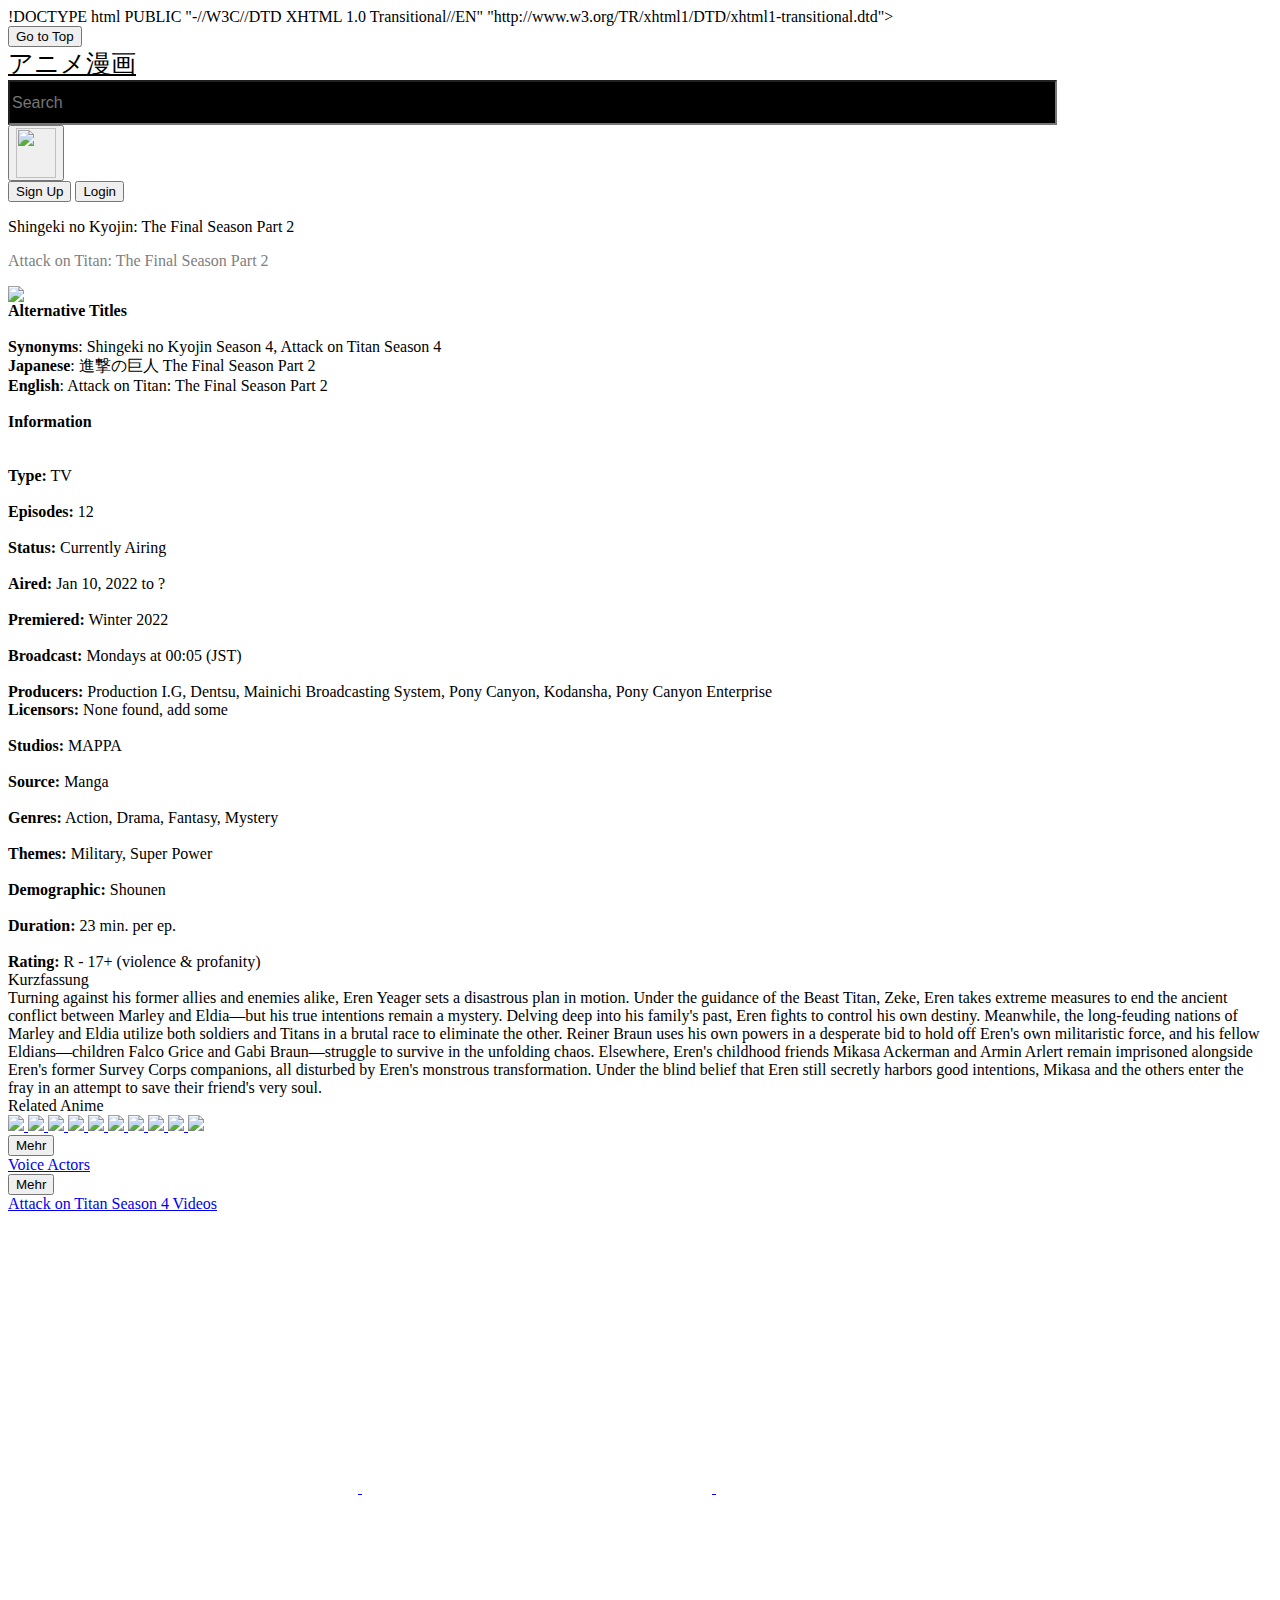
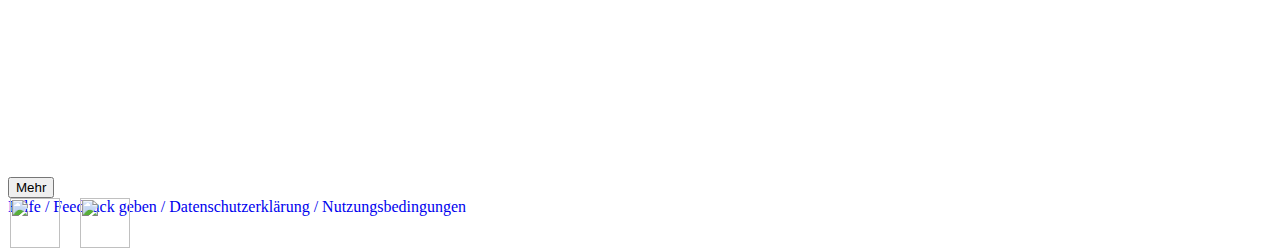
==== Seite.html @ 48a1007a "Create Seite.html" ====
!DOCTYPE html PUBLIC "-//W3C//DTD XHTML 1.0 Transitional//EN" "http://www.w3.org/TR/xhtml1/DTD/xhtml1-transitional.dtd">
<html xmlns="http://www.w3.org/1999/xhtml">
  <head>
   <meta http-equiv="Content-Type" content="text/html; charset=utf-8" />
   <meta name="viewport" content="width=device-width" />

  <title>Anime/Manga XYZ</title>
  <link rel="stylesheet" href="stylesheet.css">
 </head>
<body>
  <div id="main">
    
      <script src="myscripts.js"></script>
      <div id="myBtn">
      <button onclick="topFunction()" id="myBtn">Go to Top</button>
      
    
      </div>
      <div id="header">
  
  <div class="HomeB" >
  <a href="index.html" style="color: black;font-size: 25px;text-transform: uppercase;font-family: Comic Sabs; ">アニメ漫画</a>
  </div>
  
  <div class="Suchen">
   <input id="#" type="search" value=""  size="110" placeholder="Search" style="background-color:black; color:white; height:45px;font-size: medium; ">
   
   <div class="Sbutton">
   <button onclick=""><img src="Bilder/Search.jpg" width="40px"
      height="50px"></button></div>
    </div>
      <div class="btn-group">
        <button>Sign Up</button>
        <button>Login</button>
      </div>

  
  </div>
  
  <div class="AnimeTitle">
    
    <p>Shingeki no Kyojin: The Final Season Part 2</p>
  
     <p style="color: gray;">Attack on Titan: The Final Season Part 2</p>
  
  </div>
  <div class="AnimeImage">
    <img src="Bilder/Saison/120625.jpg">

  </div>

    <div class="AnimeInformation">
   
     <b style="font-size:medium"> Alternative Titles</b>
     <Br />
<br><b>Synonyms</b>: Shingeki no Kyojin Season 4, Attack on Titan Season 4</br>
<b>Japanese</b>: 進撃の巨人 The Final Season Part 2</br>
<b>English</b>: Attack on Titan: The Final Season Part 2</br>

<br><b style="font-size:medium">Information</b></br>
<Br />
<br><b>Type:</b> TV</br>
<br><b>Episodes:</b> 12</br>
<br><b>Status:</b> Currently Airing</br>
<br><b>Aired:</b> Jan 10, 2022 to ?</br>
<br><b>Premiered:</b> Winter 2022</br>
<br><b>Broadcast:</b> Mondays at 00:05 (JST)</br>
<br><b>Producers:</b> Production I.G, Dentsu, Mainichi Broadcasting System, Pony Canyon, Kodansha, Pony Canyon Enterprise
<br><b>Licensors: </b>None found, add some</br>
<br><b>Studios:</b> MAPPA</br>
<br><b>Source:</b> Manga</br>
<br><b>Genres:</b> Action, Drama, Fantasy, Mystery</br>
<br><b>Themes:</b> Military, Super Power</br>
<br><b>Demographic:</b> Shounen</br>
<br><b>Duration:</b> 23 min. per ep.</br>
<br><b>Rating:</b> R - 17+ (violence & profanity) </br>

</div>
<div class="Überschrift9">Kurzfassung</div>
<div class="AnimeKF">
  Turning against his former allies and enemies alike, Eren Yeager sets a disastrous plan in motion. 
  Under the guidance of the Beast Titan, Zeke, Eren takes extreme measures to end the ancient conflict between Marley and Eldia—but his true intentions remain a mystery. 
  Delving deep into his family's past, Eren fights to control his own destiny.
  Meanwhile, the long-feuding nations of Marley and Eldia utilize both soldiers and Titans in a brutal race to eliminate the other. 
  Reiner Braun uses his own powers in a desperate bid to hold off Eren's own militaristic force, and his fellow Eldians—children Falco Grice and Gabi Braun—struggle to survive in the unfolding chaos.
  Elsewhere, Eren's childhood friends Mikasa Ackerman and Armin Arlert remain imprisoned alongside Eren's former Survey Corps companions, all disturbed by Eren's monstrous transformation. 
  Under the blind belief that Eren still secretly harbors good intentions, Mikasa and the others enter the fray in an attempt to save their friend's very soul.

</div>
  
<div class="Überschrift6">Related Anime </div>
<div class="AOTAnimeRelated">
  <a href="https://myanimelist.net/anime/38524/Shingeki_no_Kyojin_Season_3_Part_2" target="_blank" rel="noopener noreferrer"><img src="Bilder/Seite2/100633.jpg" ;"
   </a>
  <a href="https://myanimelist.net/anime/40028/Shingeki_no_Kyojin__The_Final_Season" target="_blank" rel="noopener noreferrer"><img src="Bilder/Seite2/110531.jpg" 
    </a>
  <a href="https://myanimelist.net/anime/42091/Shingeki_no_Kyojin__Chronicle" target="_blank" rel="noopener noreferrer"><img src="Bilder/Seite2/110717.jpg" 
    </a>
   <a href="https://myanimelist.net/manga/23390/Shingeki_no_Kyojin" target="_blank" rel="noopener noreferrer"><img src="Bilder/Seite2/37846.jpg" 
   </a>
  <a href="https://myanimelist.net/anime/16498/Shingeki_no_Kyojin" target="_blank" rel="noopener noreferrer"><img src="Bilder/Seite2/47347.jpg"
     </a>
  <a href="https://myanimelist.net/anime/25777/Shingeki_no_Kyojin_Season_2" target="_blank" rel="noopener noreferrer"><img src="Bilder/Seite2/84177.jpg" 
     </a>
  <a href="https://myanimelist.net/anime/35267/Shingeki_no_Kyojin-ten_360°_Taikan_Theater" target="_blank" rel="noopener noreferrer"><img src="Bilder/Seite2/88350.jpg" 
</a>
  <a href="https://myanimelist.net/anime/35760/Shingeki_no_Kyojin_Season_3" target="_blank" rel="noopener noreferrer"><img src="Bilder/Seite2/92110.jpg" 
   </a>
  <a href="https://myanimelist.net/anime/36702/Shingeki_no_Kyojin_Season_2_Movie__Kakusei_no_Houkou" target="_blank" rel="noopener noreferrer"><img src="Bilder/Seite2/95650.jpg" </a>
     <a href="https://myanimelist.net/anime/39478/Shingeki_no_Kyojin_in_the_Dome__Heishi-tachi_no_Hoshizora" target="_blank" rel="noopener noreferrer"><img src="Bilder/Seite2/99639.jpg" </a>

                
  
</div>
<div class="AOTAnimeRelatedButton">

  <button>Mehr</button></div>

  <div class="Überschrift7">Voice Actors</div>
<div class="AOTAnimeVoiceChar">
</div>
<div class="AOTAnimeVoiceCharButton">
  <button>Mehr</button></div>


  <div class="Überschrift8">Attack on Titan Season 4 Videos</div>
 <div class="AOTVIDEOS">
  <iframe width="350" height="280" src="https://www.youtube.com/embed/d0sL9asAgWc" title="YouTube video player" frameborder="0" allow="accelerometer; autoplay; clipboard-write; encrypted-media; gyroscope; picture-in-picture" allowfullscreen></iframe>
  <iframe width="350" height="280" src="https://www.youtube.com/embed/jRVKBrJ7X-o" title="YouTube video player" frameborder="0" allow="accelerometer; autoplay; clipboard-write; encrypted-media; gyroscope; picture-in-picture" allowfullscreen></iframe>
  <iframe width="350" height="280" src="https://www.youtube.com/embed/EIVVnLlhzr0" title="YouTube video player" frameborder="0" allow="accelerometer; autoplay; clipboard-write; encrypted-media; gyroscope; picture-in-picture" allowfullscreen></iframe>  
  <iframe width="350" height="280" src="https://www.youtube.com/embed/aX1WzEoB8m0" title="YouTube video player" frameborder="0" allow="accelerometer; autoplay; clipboard-write; encrypted-media; gyroscope; picture-in-picture" allowfullscreen></iframe>  
 
 </div> 
 <div class="AOTVIDEOSButton">
  <button>Mehr</button></div>

  <div class="Fußzeile">
    <a href="https://www.paypal.com/paypalme/HAChihi" target="_blank" rel="noopener noreferrer"><img src="Bilder/Paypal.png" width="50px" style="position: absolute; left:80px;"
      height="50px" </a>
       <a href="https://github.com/Hamza-Chihi" target="_blank" rel="noopener noreferrer"><img src="Bilder/Github.png" width="50px" style="position: absolute; left:10px;"
        height="50px"></a>
        <a href="https://support.google.com/websearch/?visit_id=637821659262053744-4004640640&hl=de&rd=2#topic=3378866" style="text-decoration: none">Hilfe /</a>
        <a href="https://bittefeedback.de/" style="text-decoration: none">Feedback geben /</a>
        <a href="https://policies.google.com/privacy?hl=de&fg=1" style="text-decoration: none">Datenschutzerklärung /</a>
        <a href="https://policies.google.com/terms?hl=de&fg=1" style="text-decoration: none">Nutzungsbedingungen </a>
     </div>
    </div>
</body>
</html>
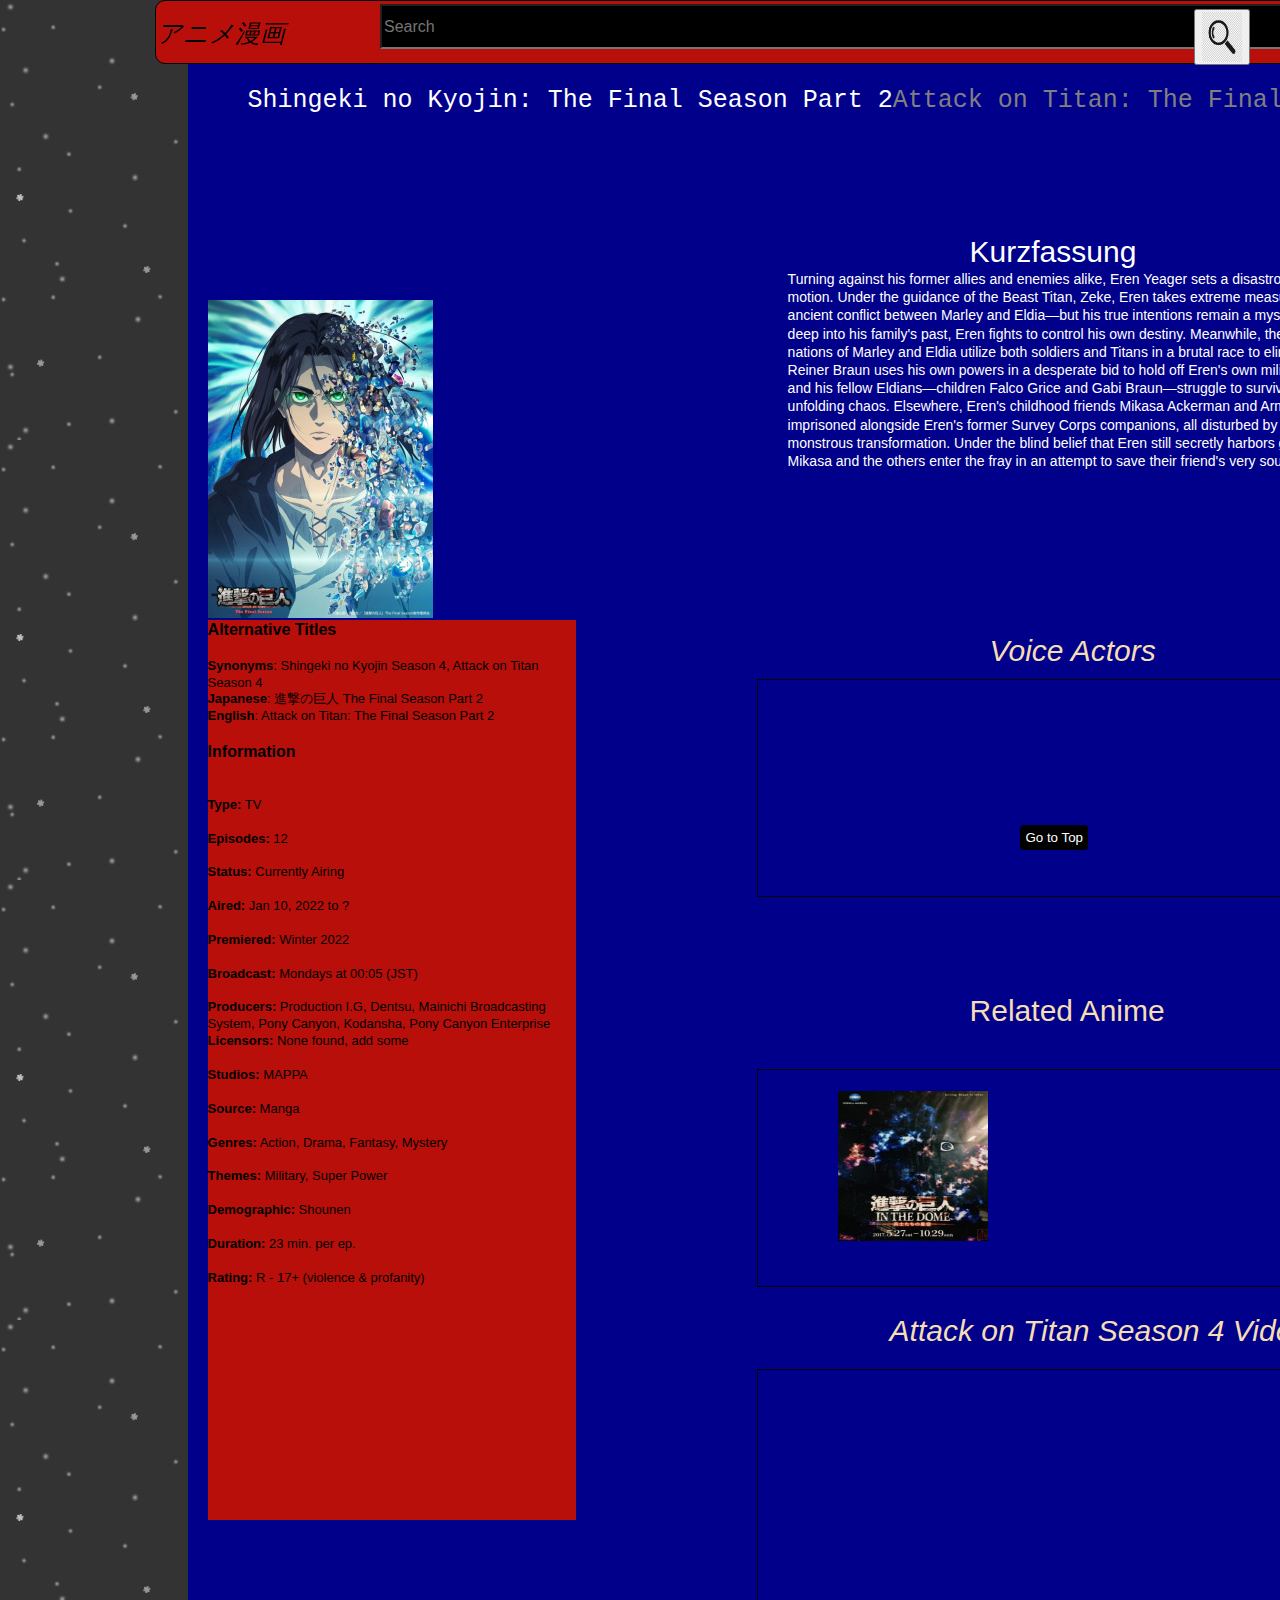
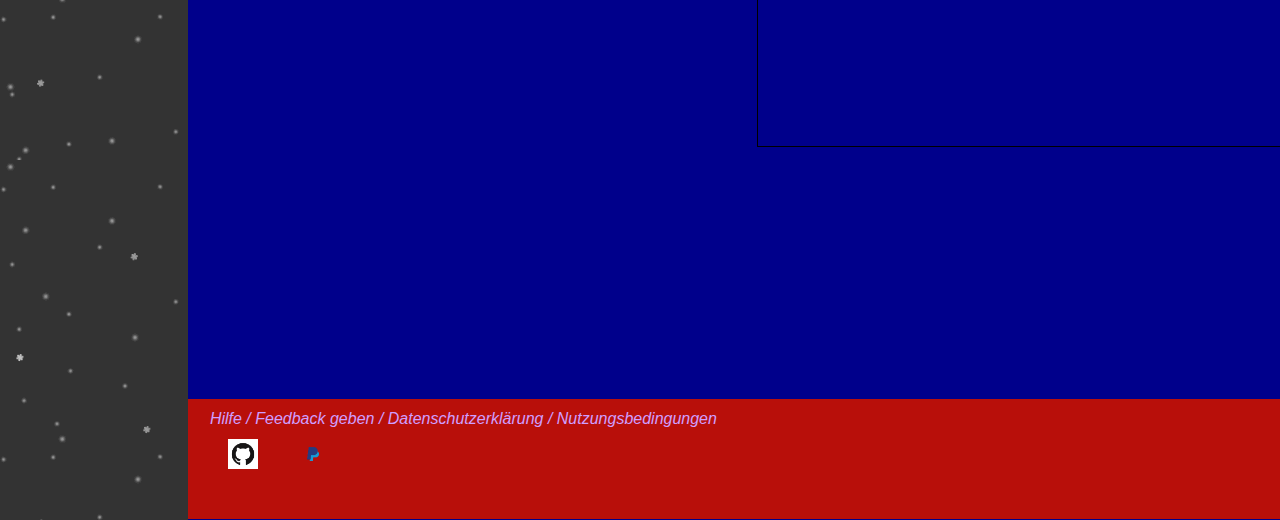
==== commit 762e96bd: "Update Seite.html" ====
--- a/Seite.html
+++ b/Seite.html
@@ -1,4 +1,4 @@
-!DOCTYPE html PUBLIC "-//W3C//DTD XHTML 1.0 Transitional//EN" "http://www.w3.org/TR/xhtml1/DTD/xhtml1-transitional.dtd">
+<!DOCTYPE html PUBLIC "-//W3C//DTD XHTML 1.0 Transitional//EN" "http://www.w3.org/TR/xhtml1/DTD/xhtml1-transitional.dtd">
 <html xmlns="http://www.w3.org/1999/xhtml">
   <head>
    <meta http-equiv="Content-Type" content="text/html; charset=utf-8" />
--- a/stylesheet.css
+++ b/stylesheet.css
@@ -0,0 +1,660 @@
+
+/*hintergrund */
+body {
+	line-height: 1.3;
+	font-family: sans-serif;
+	font-size: 100%;
+	overflow-y:scroll;
+	overflow-x: auto;  
+	background-image:url(Bilder/background.gif);
+   margin:auto;
+   width: auto;  
+}
+p{
+float:left;	
+}
+/*körper und wo alle rein kommt */
+#main{
+position: relative;
+margin-left: 7%;
+padding:60px;
+left: 98px;
+width:1266px;
+height:2000px;
+border:3px;
+background:darkblue;
+
+}
+/*Kopf Leiste mit Suchen, Suchbutton, Logo*/
+#header {
+	position: fixed;
+	border:1px solid;
+	display: table;
+	top: 0%;
+	width: 1345px;
+	height: 50px;
+	left: 12.1%;
+	padding: 10px 20px 2px;
+	background: #B80F0A;
+	border-radius: 10px;
+	box-shadow: black;
+	clear: both;
+	z-index: 99;
+}
+
+/*Such leiste */
+.Suchen {
+	position: fixed;
+	left:380px ;
+	top: 4px ;
+	color:whitesmoke ;
+	z-index: 99;
+}
+
+/*Such button */
+.Sbutton{
+position: fixed;
+left: 1194px;
+top:9px;
+}
+
+
+/*Logo und Home Button */
+.HomeB {
+position: fixed;
+top: 2%;
+left: 12.3%;
+	z-index: 99; 
+}
+
+
+/*Login Button sowie Sign Button */
+.btn-group button {
+	position: relative;
+	left: 1180px	;
+	background-color: blue; 
+	border: 1px solid green;
+	color: white; 
+	padding: 10px 24px; 
+	cursor: pointer; 
+	float: left; 
+  }
+  .btn-group button:not(:last-child) {
+	border-right: none; 
+  }
+  .btn-group:after {
+	content: "";
+	clear: both;
+	display: table;
+  }
+  .btn-group button:hover {
+	background-color: black;
+  }
+
+
+/*Go up Button mit Javascript verbunden */
+#myBtn {
+	position: fixed; 
+	height: auto;
+	width: auto;
+	bottom: 50px; 
+	right: 15%; 
+	z-index: 99; 
+	border: none; 
+	outline: none; 
+	background-color: black; 
+	color: white; 
+	cursor: pointer; 
+	padding: 5px; 
+	border-radius: 4px;  
+  }
+  
+  #myBtn:hover {
+	  color: black;
+	background-color:red ; 
+  }
+
+
+/*Anime Text und Manga Text Hauptcontainer*/
+ #Text{
+position: relative;
+width: 500px;
+height: 10px;
+color: gray;
+padding: 2px;
+font-family:Arial, Helvetica, sans-serif;
+text-align: center;
+left: 0%;
+
+ }
+/*Anime Text genau */
+ .AnimeText{
+	 position: absolute;
+	 left: 5px; ;
+	 top:1200px ;
+}
+.AnimeText a:hover{
+	color: white;
+}
+/*Manga Text */
+ .MangaText{
+	 position: absolute;
+	 left: 5px; ;
+	 top:1500px ;
+}
+.MangaText a:hover{
+	color: white;
+	
+}
+a:link, a:visited {
+	text-decoration: none;
+	font-family:Arial, Helvetica, sans-serif;
+	font-style: italic;
+	color:#CF9FFF;
+		
+	
+}
+
+
+
+.Fußzeile{
+	position: absolute;
+	bottom:1px ;
+	text-indent: 2px;
+	left:0.3px;
+	width: 1346px;
+	height: 100px;
+	z-index: 59; 
+	padding: 10px 20px;
+	background: #B80F0A;
+	color: white;
+	text-align: left;
+
+}
+.Fußzeile img{
+
+height: 30px;
+width: 30px;
+margin: 30px;
+}
+.Fußzeile a:hover{
+color: white;
+
+}
+
+
+
+
+/*Scrollbars Container*/
+#ScrollPosition{
+position: absolute;
+color: gray;
+
+}
+
+/*Manga Trend  */
+.Überschrift3{
+	color:wheat ;
+	position: absolute;
+	top: 30px;
+	left: 10px;
+	padding: 2px;
+	font-size: 30px;
+	font-family:Arial, Helvetica, sans-serif;
+	text-align: left;	
+}
+.ScrollMT {
+	position:absolute;
+	border:1px solid black;
+	overflow-y:scroll;
+	overflow-x:hidden;
+	white-space: nowrap;
+	z-index: 0;
+	height: 300px;
+	width: 568px;
+	top: 100px;
+	left: 10px;
+	text-align:left;
+	margin: 10%;
+  }
+  .ScrollMT a {
+	display: inline-block;
+	color:black;
+	text-align:center;
+	padding: 14px;
+	text-decoration: none;
+  }
+.ScrollMT a:hover {
+	background-color:grey;
+  }
+  .ScrollMTButton{
+	position: absolute;
+	top: 100px;
+	left: 522px;
+}
+
+
+
+/*Anime Info Seite 2 */
+.AnimeInformation {
+	position: absolute;
+	background-color:#B80F0A;
+	height: 900px;
+	width: 368px;
+	bottom: 600px ;
+	left:20px;
+	font-size: small;
+  }
+
+/*Anime Bild Seite 2 */
+  .AnimeImage{
+	position: absolute;
+	height: 200px;
+	width: 218px;
+	top: 300px ;
+	left:20px;
+	background-color:green;
+  }
+/*Anime Title Seite 2 */
+  .AnimeTitle{
+	font-size: 25px;
+	font-family: 'Courier New', Courier, monospace;
+	padding: 0%;
+	color: white;
+	text-align:left;
+	text-decoration: solid;
+	
+	}
+
+/*Anime Saison */
+.Überschrift4{
+	color:white ;
+	position: absolute;
+	top: 900px ;
+	left:740px;
+	padding: 2px;
+	font-size: 30px;
+	font-family:Arial, Helvetica, sans-serif;
+	text-align: left;	
+}
+
+  .SAnimeSaison {
+	position: absolute;
+	color: gray;
+	border:1px solid black;
+	overflow-y:scroll;
+	overflow-x:hidden;
+	white-space: nowrap;
+	height: 300px;
+	width: 568px;
+	top: 1000px ;
+	left:740px;
+	text-align:left;
+	margin: 10%;
+  }
+  .SAnimeSaison a {
+	display: inline-block;
+	color:black;
+	text-align: center;
+	padding: 14px;
+	text-decoration: none;
+  }
+.SAnimeSaison a:hover {
+	background-color:grey;
+  }
+  .AnimeSaisonButton{
+	position: absolute;
+	top: 1005px ;
+	left:1232px;
+}
+
+
+/*Anime Saison Hits */
+.Überschrift2{
+	color:wheat ;
+	position: absolute;
+	left: 10px;
+	top:420px;
+	padding: 2px;
+	font-size: 30px;
+	font-family:Arial, Helvetica, sans-serif;
+	text-align: left;	
+}
+  .AnimeSaisonH{
+	position: absolute;
+	color: gray;
+	border:1px solid black;
+	overflow-y:scroll; 
+	overflow-x:hidden;
+	white-space: nowrap;
+	height: 300px;
+	width: 568px;
+	left: 10px;
+	top:500px;
+	text-align:left;
+	margin: 10%;
+  }
+  .AnimeSaisonH a {
+	display: inline-block;
+	color:black;
+	text-align: center;
+	padding: 14px;
+	text-decoration: none;
+  }
+.AnimeSaisonH a:hover {
+	background-color:grey;
+  }
+  .AnimeSaisonHButton{
+	position: absolute;
+	left: 522px;
+	top:500px;
+}
+
+
+/*Menu Anime Trailer*/
+.Überschrift1{
+	color:wheat ;
+	position: absolute;
+	left:950px;
+	top: 1340px ;
+	padding: 2px;
+	font-size: 30px;
+	font-family:Arial, Helvetica, sans-serif;
+	text-align: left;	
+	}
+
+  .SCAnimeTrailer {
+	border:1px solid black; 
+	position: absolute;
+	color: gray;
+	padding: 20px;
+	overflow-x:scroll;
+	overflow-y:hidden;
+	white-space: nowrap;
+	height: 286px;
+	width: 568px;
+	top: 1389px ;
+	left:700px;
+
+	margin-left: 5%;
+	margin-right: 5%;
+  }
+  
+
+  .SCAnimeTrailer a {
+	display: inline-block;
+	color:yellow;
+	padding: 100px;
+  }
+.SCAnimeTrailer a:hover {
+	background-color:grey;
+  }
+.SCAnimeTrailer img{
+	text-align: center;
+	vertical-align: top;
+}
+.SCAnimeTrailerButton{
+	position: absolute;
+	top: 1389px ;
+	left:1263px;
+}
+
+
+/*F=Freunde S=Schule Q=Quelle W=Webseite */
+.Überschrift5{
+	color:wheat ;
+	position: absolute;
+	left: 700px;
+	top: 150px;;
+	padding: 2px;
+	font-size: 30px;
+	font-family:Arial, Helvetica, sans-serif;
+	text-align: left;	
+}
+.FSQW{
+	position: absolute;
+	border:1px solid wheat;
+	white-space: nowrap;
+	height: 650px;
+	width:568px;
+	left: 700px;
+	top: 200px;;
+	text-align:left;
+	margin: 10%;
+  }
+  .FSQW a {
+	display: inline-block;
+	color:white;
+	text-align: center;
+	padding: 14px;
+	text-decoration: none;
+  }
+.FSQW a:hover {
+	background-color:grey;
+  }
+
+/*Kurzfassung*/
+.Überschrift9{
+	color:white ;
+	position: absolute;
+	top:230px ;
+  	left:780px;
+	padding: 2px;
+	font-size: 30px;
+	font-family:Arial, Helvetica, sans-serif;
+	text-align: left;	
+}
+.AnimeKF{
+	position: absolute;
+	width: 600px;
+	left:600px;
+	top:270px ;
+	font-size:14px ;
+	font-family:Arial, Helvetica, sans-serif ;
+	color:white ;
+	text-align: left;
+	
+	}
+
+  /*Seite 2 Anime Related */
+  .Überschrift6{
+	color:wheat ;
+	position: absolute;
+	top: 989px;
+  	left:780px;
+	padding: 2px;
+	font-size: 30px;
+	font-family:Arial, Helvetica, sans-serif;
+	text-align: left;	
+}
+.AOTAnimeRelated {  
+  position: absolute;
+  border:1px solid black;
+  padding: 20px;
+  overflow-x:scroll;
+  overflow-y:hidden;
+  white-space: nowrap;
+  height: 176px;
+  width: 568px;
+  top: 1069px;
+  left:500px;
+  margin-left: 5%;
+  margin-right: 5%;
+}
+.AOTAnimeRelated img{
+	position: absolute;
+	left:80px;
+	width: 150px;
+	height:150px;
+	}
+.AOTAnimeRelated  a {
+  display: inline-block;
+  color:black;
+  padding: 1px;
+  text-align: center;
+  vertical-align: top;
+}
+
+
+.AOTAnimeRelated  a:hover {
+  background-color:grey;
+}
+.AOTAnimeRelatedButton{
+	position: absolute;
+	top: 1069px;
+	left:1131px;
+	}
+
+
+	/*Seite 2 Anime Voice Actors */
+	.Überschrift7{
+		color:wheat ;
+		position: absolute;
+		top: 629px ;
+ 		left:800px;
+		padding: 2px;
+		font-size: 30px;
+		font-family:Arial, Helvetica, sans-serif;
+		text-align: left;	
+	}	
+.AOTAnimeVoiceChar {
+	position: absolute;
+    border:1px solid black;
+  padding: 20px;
+  overflow-x:scroll;
+  overflow-y:hidden;
+  white-space: nowrap;
+  height: 176px;
+  width: 568px;
+  top: 679px ;
+  left:500px;
+  margin-left: 5%;
+  margin-right: 5%;
+}
+.AOTAnimeVoiceChar a {
+  display: inline-block;
+  color:black;
+  padding: 1px;
+  text-align: center;
+  vertical-align: top;
+}
+.AOTAnimeVoiceChar a:hover {
+  background-color:grey;
+}
+.AOTAnimeVoiceCharButton{
+position: absolute;
+top: 679px ;
+left:1131px;
+}
+
+
+/*Seite 2 Anime Videos */
+.Überschrift8{
+	color:wheat ;
+	position: absolute;
+	top: 1309px ;
+	left:700px;
+	padding: 2px;
+	font-size: 30px;
+	font-family:Arial, Helvetica, sans-serif;
+	text-align: left;	
+}
+.AOTVIDEOS {
+  position: absolute;
+  border:1px solid black;
+  padding: 20px;
+  overflow-x:scroll;
+  overflow-y:hidden;
+  white-space: nowrap;
+  height: 336px;
+  width: 568px;
+  top: 1369px ;
+  left:500px;
+  margin-left: 5%;
+  margin-right: 5%;
+}
+.AOTVIDEOS a {
+  display: inline-block;
+  color:black;
+  padding-top: 650px;
+  text-align: center;
+  vertical-align: top;
+}
+.AOTVIDEOS a:hover {
+  background-color:grey;
+}
+.AOTVIDEOSButton{
+	position: absolute;
+	top: 1370px ;
+	left:1131px;
+}
+
+
+/*Verbindung mit der Scrollbar und änderung der Scrollbar*/
+::-webkit-scrollbar {
+	width: 10px;
+  }
+  
+ 
+  ::-webkit-scrollbar-track {
+	background: #f1f1f1;
+  }
+  
+ 
+  ::-webkit-scrollbar-thumb {
+	background: #888;
+  }
+  
+
+  ::-webkit-scrollbar-thumb:hover {
+	background: #555;
+  }
+
+
+  /*Media query */ 
+  @media screen and (min-width: 500px) {
+	.ScrollPosition	{
+		position: relative;
+		min-width: 100px;
+		min-height: 100px;
+		left: 0%;
+	}
+	
+	}
+
+@media print {
+	img{
+		display: none;
+	
+	}
+	#header,.HomeB{
+		display: block;
+		top: 0%;
+	}
+	.Fußzeile{
+		display: block;
+		bottom: 0%;
+		height:50px ;
+		width: 50px;
+	}
+	#Text{
+		font-size: medium;
+		left: 5%;
+		bottom: 40%;
+	}
+	.AnimeInformation{
+		left: 0%;
+		top: 20%;
+	}
+	iframe{
+		display: none;
+	}
+	.AnimeImage{
+		display:block;
+		left: 0%;
+		top: 10px;
+	}
+	.ScrollPosition{
+		display: none;
+	}
+	}
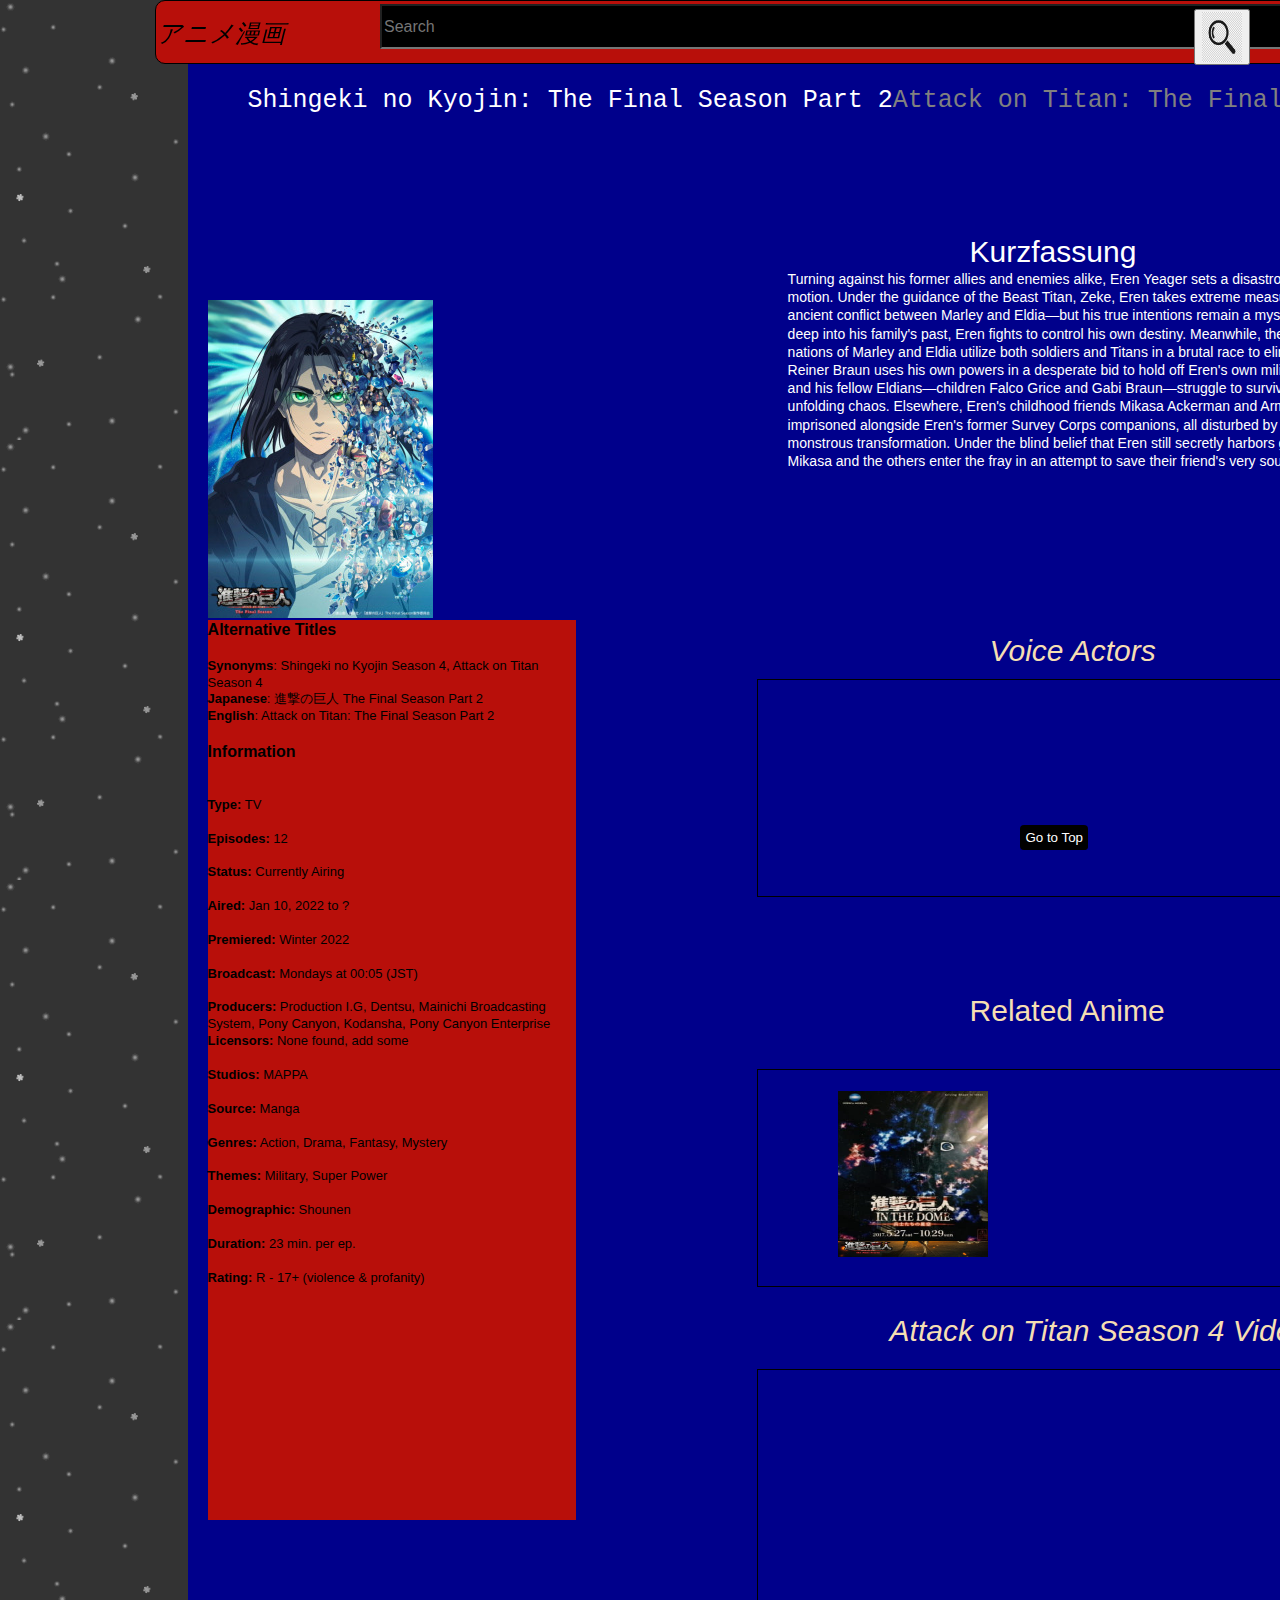
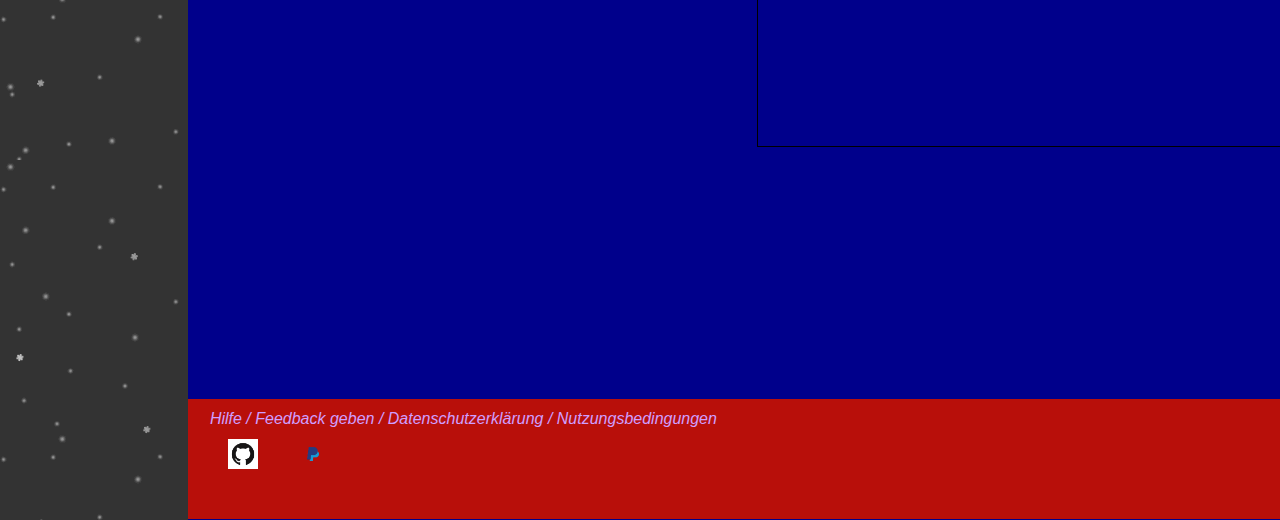
==== commit 85d65a66: "Update Seite.html" ====
--- a/Seite.html
+++ b/Seite.html
@@ -90,10 +90,10 @@
   
 <div class="Überschrift6">Related Anime </div>
 <div class="AOTAnimeRelated">
-  <a href="https://myanimelist.net/anime/38524/Shingeki_no_Kyojin_Season_3_Part_2" target="_blank" rel="noopener noreferrer"><img src="Bilder/Seite2/100633.jpg" ;"
-   </a>
-  <a href="https://myanimelist.net/anime/40028/Shingeki_no_Kyojin__The_Final_Season" target="_blank" rel="noopener noreferrer"><img src="Bilder/Seite2/110531.jpg" 
-    </a>
+ <p> <a href="https://myanimelist.net/anime/38524/Shingeki_no_Kyojin_Season_3_Part_2" target="_blank" rel="noopener noreferrer"><img src="Bilder/Seite2/100633.jpg"
+   </a></ü>
+  <p><a href="https://myanimelist.net/anime/40028/Shingeki_no_Kyojin__The_Final_Season" target="_blank" rel="noopener noreferrer"><img src="Bilder/Seite2/110531.jpg" 
+    </a></p>
   <a href="https://myanimelist.net/anime/42091/Shingeki_no_Kyojin__Chronicle" target="_blank" rel="noopener noreferrer"><img src="Bilder/Seite2/110717.jpg" 
     </a>
    <a href="https://myanimelist.net/manga/23390/Shingeki_no_Kyojin" target="_blank" rel="noopener noreferrer"><img src="Bilder/Seite2/37846.jpg" 
